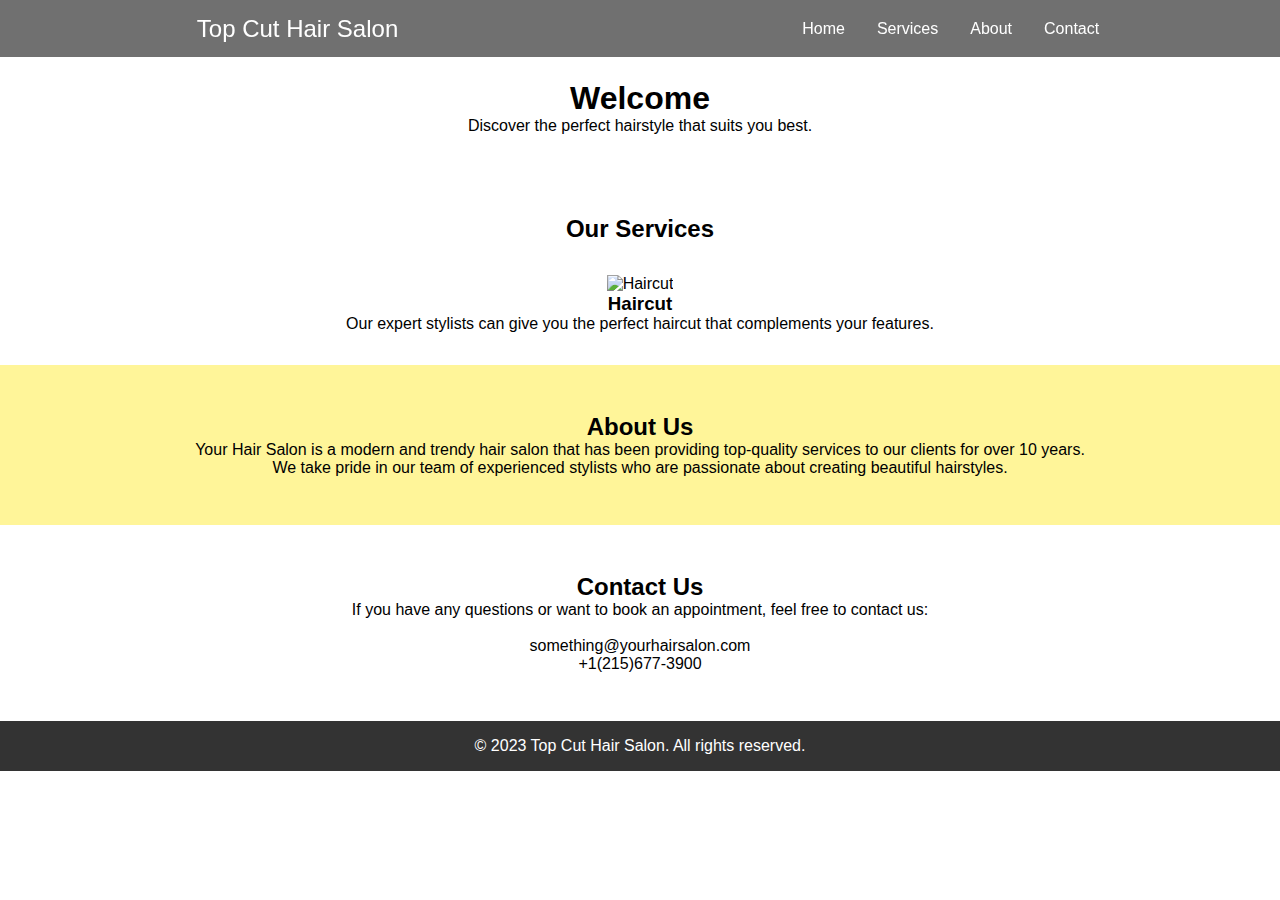
==== index.html @ 8dda2396 "nav menu style update" ====
<!DOCTYPE html>
<html lang="en">
<head>
  <meta charset="UTF-8">
  <meta name="viewport" content="width=device-width, initial-scale=1.0">
  <title>Top Cut Hair Salon</title>
  <link rel="stylesheet" href="style.css">
</head>
<body>
  <header>
    <nav>
      <div class="logo">Top Cut Hair Salon</div>
      <div class="menu-icon" id="menu-icon">
        <div class="bar"></div>
        <div class="bar"></div>
        <div class="bar"></div>
      </div>
      <ul class="nav-links" id="nav-links">
        <li><a href="#home">Home</a></li>
        <li><a href="#services">Services</a></li>
        <li><a href="#about">About</a></li>
        <li><a href="#contact">Contact</a></li>
      </ul>
    </nav>
  </header>

  <section id="home">
    <div class="hero">
      <h1>Welcome</h1>
      <p>Discover the perfect hairstyle that suits you best.</p>
    </div>
  </section>

  <section id="services">
    <h2>Our Services</h2>
    <div class="service">
      <img src="haircut.jpg" alt="Haircut">
      <h3>Haircut</h3>
      <p>Our expert stylists can give you the perfect haircut that complements your features.</p>
    </div>
    <!-- Additional service sections can be added here -->
  </section>

  <section id="about">
    <h2>About Us</h2>
    <p>Your Hair Salon is a modern and trendy hair salon that has been providing top-quality services to our clients for over 10 years.</p>
    <p>We take pride in our team of experienced stylists who are passionate about creating beautiful hairstyles.</p>
  </section>

  <section id="contact">
    <h2>Contact Us</h2>
    <p>If you have any questions or want to book an appointment, feel free to contact us:</p>
    <ul>
      <br>
      <li>something@yourhairsalon.com</li>
      <li>+1(215)677-3900</li>
    </ul>
  </section>

  <footer>
    <p>&copy; 2023 Top Cut Hair Salon. All rights reserved.</p>
  </footer>
  <script src="src/nav-links.js"></script>
</body>
</html>
---- style.css ----
/* Reset some default styles */
body, h1, h2, h3, p, ul, li {
    margin: 0;
    padding: 0;
    list-style: none;
    font-family: Arial, sans-serif;
}

/* Header styles */
header {
    position: fixed;
    top: 0;
    left: 0;
    width: 100%;
    height: 25px;
    background-color: rgba(51, 51, 51, 0.7); /* Semi-transparent dark background */
    backdrop-filter: blur(5px); /* Add blur effect (may not be supported in all browsers) */
    -webkit-backdrop-filter: blur(5px); /* Safari support */
    color: #fff;
    padding: 1rem;
    z-index: 999; /* Ensure the header stays on top of other elements */
}

.logo {
  font-size: 1.5rem;
  position: absolute;
  left: 15%;
  padding-top: 25px;
}

/* Menu icon styles */
.menu-icon {
  display: none;
  cursor: pointer;
}

.bar {
  width: 25px;
  height: 3px;
  background-color: #fff;
  margin: 5px 0;
}

/* Navigation links styles */

nav {
  display: flex;
  justify-content: space-between;
  align-items: center;
}

.nav-links {
  display: flex;
  align-items: center;
  position: absolute;
  right: 15%;
  padding-top: 25px;
}

.nav-links li {
  margin-left: 1rem;
  display: inline-block;
  margin-left: 1rem;
  margin-right: 1rem;
}

.nav-links a {
  text-decoration: none;
  color: #fff;
}

/* Media query for smaller screens */
@media (max-width: 768px) {
  .nav-links {
    display: none;
    flex-direction: column;
    position: fixed;
    top: 57.3px; /* Adjust as needed to avoid overlapping the header */
    left: auto; /* Reset the right property to default */
    right: 5%; /* Move the menu to the left by 5% */
    background-color: rgba(51, 51, 51, 0.7);
    backdrop-filter: blur(5px); /* NOT WORKING ///////////////////////////////////////////////////////////////////*/
    -webkit-backdrop-filter: blur(5px); /* NOT WORKING ///////////////////////////////////////////////////////////////////*/
    width: 25%;
    max-width: 300px;
    z-index: 998; /* Ensure the menu stays above the rest of the content */
    font-size: 0.85rem;
    box-shadow: -2px 0 4px rgba(0, 0, 0, 0.2); /* Optional: Add a shadow to the menu */
  }

  .nav-links li {
    padding: 10%;
  }

  .nav-links.active {
    display: flex;
  }

  .menu-icon {
    display: block;
    position: absolute; /* Adjust the position for the icon */
    top: 15px;
    right: 15.25%; /* Move the icon to the left by 5% */
  }
}

/* Hero section styles */
.hero {
  text-align: center;
  padding: 5rem 0;
}

/* Services section styles */
#services {
  text-align: center;
}

.service {
  text-align: center;
  padding: 2rem;
}

.service img {
  max-width: 100%;
}

/* About section styles */
#about {
  background-color: #fff599;
  padding: 3rem 0;
  text-align: center;
}

/* Contact section styles */
#contact {
  text-align: center;
  padding: 3rem 0;
}

/* Footer styles */
footer {
  text-align: center;
  background-color: #333;
  color: #fff;
  padding: 1rem;
}
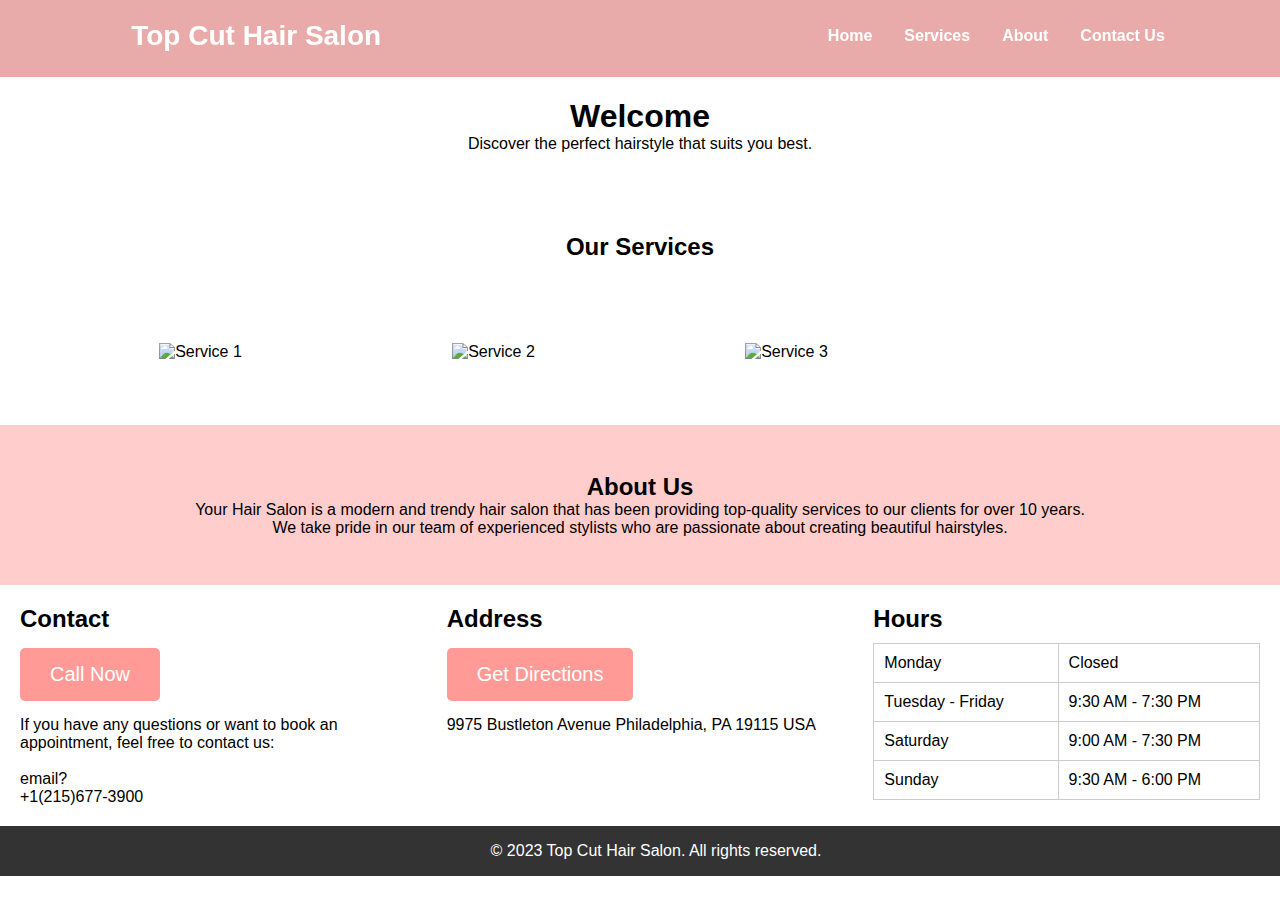
==== commit 94c4949a: "popup gallery update" ====
--- a/index.html
+++ b/index.html
@@ -9,23 +9,24 @@
 <body>
   <header>
     <nav>
-      <div class="logo">Top Cut Hair Salon</div>
+      <div class="logo"><b>Top Cut Hair Salon</b></div>
       <div class="menu-icon" id="menu-icon">
         <div class="bar"></div>
         <div class="bar"></div>
         <div class="bar"></div>
       </div>
       <ul class="nav-links" id="nav-links">
-        <li><a href="#home">Home</a></li>
-        <li><a href="#services">Services</a></li>
-        <li><a href="#about">About</a></li>
-        <li><a href="#contact">Contact</a></li>
+        <li><a href="#home"><b>Home</b></a></li>
+        <li><a href="#services"><b>Services</b></a></li>
+        <li><a href="#about"><b>About</b></a></li>
+        <li><a href="#contact"><b>Contact Us</b></a></li>
       </ul>
     </nav>
   </header>
 
   <section id="home">
     <div class="hero">
+      <br>
       <h1>Welcome</h1>
       <p>Discover the perfect hairstyle that suits you best.</p>
     </div>
@@ -33,13 +34,42 @@
 
   <section id="services">
     <h2>Our Services</h2>
-    <div class="service">
-      <img src="haircut.jpg" alt="Haircut">
-      <h3>Haircut</h3>
-      <p>Our expert stylists can give you the perfect haircut that complements your features.</p>
+    <br>
+
+    <div class="image-grid">
+      <div class="grid-item">
+        <img src="./src/images/test1.jpg" alt="Service 1">
+        <div class="description-cover" onclick="openPopup('./src/images/test1.jpg', 'Service 1 Description')"></div>
+        <div class="description">
+          <p>Description</p>
+        </div>
+      </div>
+      <div class="grid-item">
+        <img src="./src/images/test2.jpg" alt="Service 2">
+        <div class="description-cover" onclick="openPopup('./src/images/test2.jpg', 'Service 2 Description')"></div>
+        <div class="description">
+          <p>Description</p>
+        </div>
+      </div>
+      <div class="grid-item">
+        <img src="./src/images/test1.jpg" alt="Service 3">
+        <div class="description-cover" onclick="openPopup('./src/images/test1.jpg', 'Service 3 Description')"></div>
+        <div class="description">
+          <p>Description</p>
+        </div>
+      </div>
     </div>
-    <!-- Additional service sections can be added here -->
   </section>
+  <!-- Popup Container -->
+  <div class="popup" id="popup">
+    <div class="popup-content">
+      <span class="close" onclick="closePopup()">&times;</span>
+      <div class="popup-info">
+        <img src="" alt="" id="popup-image">
+        <div id="popup-description"></div>
+      </div>
+    </div>
+  </div>
 
   <section id="about">
     <h2>About Us</h2>
@@ -48,18 +78,52 @@
   </section>
 
   <section id="contact">
-    <h2>Contact Us</h2>
-    <p>If you have any questions or want to book an appointment, feel free to contact us:</p>
-    <ul>
-      <br>
-      <li>something@yourhairsalon.com</li>
-      <li>+1(215)677-3900</li>
-    </ul>
+    <div class="contact-info">
+      <h2>Contact</h2>
+      <a href="tel:+1234567890" class="call-button">Call Now</a>
+      <p>If you have any questions or want to book an appointment, feel free to contact us:</p>
+      <ul>
+        <br>
+        <li>email?</li>
+        <li>+1(215)677-3900</li>
+      </ul>
+    </div>
+    <div class="address-info">
+      <h2>Address</h2>
+      <a href="https://www.google.com/maps/dir//Top+Cut+Hair+Salon/data=!4m8!4m7!1m0!1m5!1m1!1s0x89c6b307effb8265:0x3c22484e348ed8c9!2m2!1d-75.0287367!2d40.1013327" class="directions-button" target="_blank">Get Directions</a>
+      <p>9975 Bustleton Avenue
+        Philadelphia, PA 19115
+        USA
+      </p>
+    </div>
+    <div class="hours-info">
+      <h2>Hours</h2>
+      <table class="business-hours">
+        <tr>
+          <td>Monday</td>
+          <td>Closed</td>
+        </tr>
+        <tr>
+          <td>Tuesday - Friday</td>
+          <td>9:30 AM - 7:30 PM</td>
+        </tr>
+        <tr>
+          <td>Saturday</td>
+          <td>9:00 AM - 7:30 PM</td>
+        </tr>
+        <tr>
+          <td>Sunday</td>
+          <td>9:30 AM - 6:00 PM</td>
+        </tr>
+      </table>
+    </div>
+    
   </section>
 
   <footer>
     <p>&copy; 2023 Top Cut Hair Salon. All rights reserved.</p>
   </footer>
-  <script src="src/nav-links.js"></script>
+  <script src="./src/nav-links.js"></script>
+  <script src="./src/gallery-popup.js"></script>
 </body>
 </html>
--- a/style.css
+++ b/style.css
@@ -12,8 +12,8 @@
     top: 0;
     left: 0;
     width: 100%;
-    height: 25px;
-    background-color: rgba(51, 51, 51, 0.7); /* Semi-transparent dark background */
+    height: 5%;
+    background-color: rgba(223, 135, 132, 0.7); /* Semi-transparent dark background */
     backdrop-filter: blur(5px); /* Add blur effect (may not be supported in all browsers) */
     -webkit-backdrop-filter: blur(5px); /* Safari support */
     color: #fff;
@@ -22,16 +22,17 @@
 }
 
 .logo {
-  font-size: 1.5rem;
-  position: absolute;
-  left: 15%;
-  padding-top: 25px;
+  font-size: 1.75rem;
+  position: absolute;
+  left: 10%;
+  padding-top: 40px;
 }
 
 /* Menu icon styles */
 .menu-icon {
   display: none;
   cursor: pointer;
+  padding-top: 5px;
 }
 
 .bar {
@@ -53,8 +54,9 @@
   display: flex;
   align-items: center;
   position: absolute;
-  right: 15%;
-  padding-top: 25px;
+  font-size: 1.00rem;
+  right: 10%;
+  padding-top: 40px;
 }
 
 .nav-links li {
@@ -75,25 +77,39 @@
     display: none;
     flex-direction: column;
     position: fixed;
-    top: 57.3px; /* Adjust as needed to avoid overlapping the header */
+    top: 100%; /* Adjust as needed to avoid overlapping the header */
     left: auto; /* Reset the right property to default */
-    right: 5%; /* Move the menu to the left by 5% */
-    background-color: rgba(51, 51, 51, 0.7);
+    background-color: rgba(255, 179, 177, 1);
     backdrop-filter: blur(5px); /* NOT WORKING ///////////////////////////////////////////////////////////////////*/
     -webkit-backdrop-filter: blur(5px); /* NOT WORKING ///////////////////////////////////////////////////////////////////*/
-    width: 25%;
+    width: 35%;
     max-width: 300px;
     z-index: 998; /* Ensure the menu stays above the rest of the content */
     font-size: 0.85rem;
     box-shadow: -2px 0 4px rgba(0, 0, 0, 0.2); /* Optional: Add a shadow to the menu */
+    right: -100%; /* Move the links off the screen */
+    bottom: 0;
+    height: 100vh; /* Full viewport height */
   }
 
   .nav-links li {
-    padding: 10%;
+    margin: 1rem 0;
+    font-size: 1rem;
+    text-align: center;
+  }
+
+  /* Center the links vertically */
+  .nav-links ul {
+    display: flex;
+    flex-direction: column;
+    justify-content: center;
+    align-items: center;
+    height: 100%;
   }
 
   .nav-links.active {
     display: flex;
+    right: 0; /* Slide in from the right */
   }
 
   .menu-icon {
@@ -101,6 +117,7 @@
     position: absolute; /* Adjust the position for the icon */
     top: 15px;
     right: 15.25%; /* Move the icon to the left by 5% */
+    z-index: 999; /* Ensure the menu stays above the rest of the content */
   }
 }
 
@@ -121,20 +138,192 @@
 }
 
 .service img {
+  max-width: 500px;
+}
+
+/* Image Grid styles */
+.image-grid {
+  display: grid;
+  grid-template-columns: repeat(auto-fill, minmax(250px, 1fr)); /* Responsive grid layout */
+  gap: 20px; /* Adjust the gap as needed */
+  margin: 5%;
+}
+
+.grid-item {
+  text-align: center;
+  position: relative; /* Required for absolute positioning of description */
+}
+
+.grid-item img {
   max-width: 100%;
+  height: auto;
+}
+
+/* Description styles */
+.grid-item .description {
+  display: none; /* Initially hidden */
+  position: absolute;
+  color: #fff;
+  padding: 20px;
+  text-align: center;
+  top: 40%;
+  left: 0;
+  right: 0;
+}
+.grid-item .description-cover {
+  display: none; /* Initially hidden */
+  top: 0;
+  left: 0;
+  right: 0;
+  bottom: 0;
+  background-color: rgba(0, 0, 0, 0.5); /* Background color for description */
+  backdrop-filter: blur(5px); 
+  position: absolute;
+}
+
+/* Hover effect - show description on hover */
+.grid-item:hover .description {
+  display: block;
+}
+.grid-item:hover .description-cover{
+  display: block;
+}
+
+/* Popup styles */
+.popup {
+  display: none; /* Initially hidden */
+  position: fixed;
+  top: 0;
+  left: 0;
+  right: 0;
+  bottom: 0;
+  background-color: rgba(0, 0, 0, 0.7);
+  z-index: 1;
+  overflow: auto;
+  text-align: center;
+}
+
+.popup-content {
+  top: 20%;
+  background-color: #fff;
+  max-width: 80%;
+  margin: auto;
+  padding: 20px;
+  position: relative;
+}
+
+.popup-info {
+  display: flex;
+  align-items: center; /* Vertically center align the content */
+}
+
+.popup-content img{
+  max-height: 80vh; /* Set a maximum height for the image */
+  max-width: 80%; /* Set a maximum width for the image */
+  margin-right: 20px; /* Add some spacing between image and description */
+}
+
+.popup-description {
+  flex-grow: 1; /* Expand to fill available space */
+}
+
+.close {
+  position: absolute;
+  top: 10px;
+  right: 10px;
+  color: #000;
+  font-size: 30px;
+  cursor: pointer;
 }
 
 /* About section styles */
 #about {
-  background-color: #fff599;
+  background-color: #FFCDCB;
   padding: 3rem 0;
   text-align: center;
 }
 
 /* Contact section styles */
 #contact {
-  text-align: center;
-  padding: 3rem 0;
+  display: flex;
+  justify-content: space-between;
+}
+
+.contact-info,
+.address-info,
+.hours-info {
+  flex: 1;
+  padding: 20px;
+}
+
+/* Media query for smaller screens */
+@media (max-width: 768px) {
+  #contact {
+    flex-direction: column; /* Stack sections top-down */
+    align-items: center; /* Center align sections horizontally */
+  }
+
+  .contact-info,
+  .address-info,
+  .hours-info {
+    width: 100%; /* Full width for each section */
+    text-align: center; /* Center-align the content */
+  }
+}
+
+/* Call button styles */
+.call-button {
+  display: inline-block;
+  padding: 15px 30px; /* Increase padding for a larger button */
+  font-size: 20px; /* Increase font size for a larger button */
+  background-color: #FF9A97; /* Customize the button color */
+  color: #fff;
+  text-decoration: none;
+  border-radius: 5px;
+  margin-top: 15px;
+  margin-bottom: 15px;
+  transition: background-color 0.3s;
+}
+
+.call-button:hover {
+  background-color: #804D4C; /* Change color on hover */
+}
+
+/* Directions button styles */
+.directions-button {
+  display: inline-block;
+  padding: 15px 30px; /* Increase padding for a larger button */
+  font-size: 20px; /* Increase font size for a larger button */
+  background-color: #FF9A97; /* Customize the button color */
+  color: #fff;
+  text-decoration: none;
+  border-radius: 5px;
+  margin-top: 15px;
+  margin-bottom: 15px;
+  transition: background-color 0.3s;
+}
+
+.directions-button:hover {
+  background-color: #804D4C; /* Change color on hover */
+}
+
+/* Business hours table styles */
+.business-hours {
+  width: 100%;
+  border-collapse: collapse;
+  margin-top: 10px;
+}
+
+.business-hours th,
+.business-hours td {
+  padding: 10px;
+  border: 1px solid #ccc;
+  text-align: left;
+}
+
+.business-hours th {
+  background-color: #f9f9f9;
+  font-weight: bold;
 }
 
 /* Footer styles */
@@ -143,4 +332,8 @@
   background-color: #333;
   color: #fff;
   padding: 1rem;
-}
+  position:relative;
+  bottom: 0;
+  width: 100%; /* Make the footer span the entire width */
+  z-index: 999; /* Ensure the footer stays on top of other elements */
+}
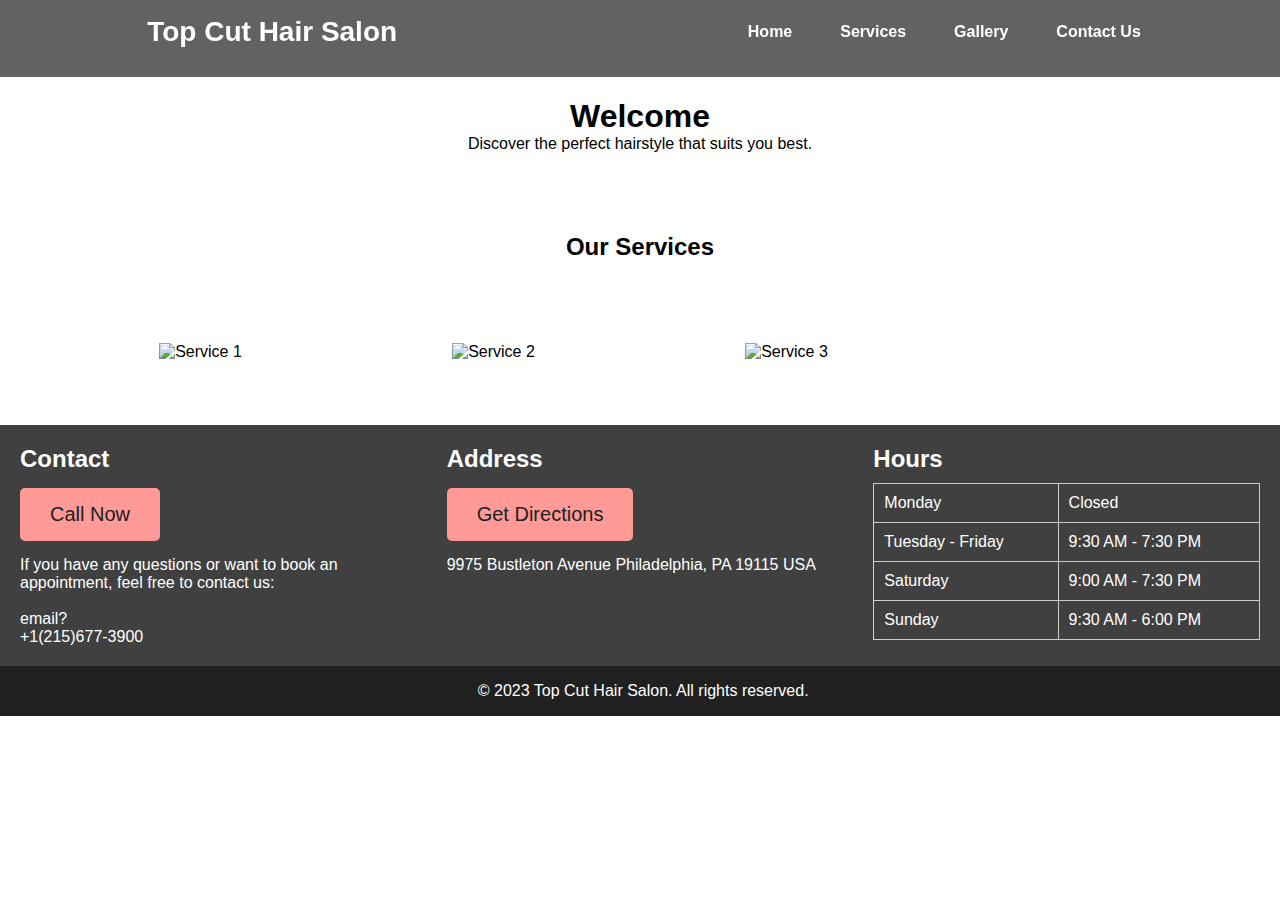
==== commit a279bfcb: "header bar update, pop up background blur added" ====
--- a/index.html
+++ b/index.html
@@ -18,7 +18,7 @@
       <ul class="nav-links" id="nav-links">
         <li><a href="#home"><b>Home</b></a></li>
         <li><a href="#services"><b>Services</b></a></li>
-        <li><a href="#about"><b>About</b></a></li>
+        <li><a href="#gallery"><b>Gallery</b></a></li>
         <li><a href="#contact"><b>Contact Us</b></a></li>
       </ul>
     </nav>
@@ -39,24 +39,27 @@
     <div class="image-grid">
       <div class="grid-item">
         <img src="./src/images/test1.jpg" alt="Service 1">
-        <div class="description-cover" onclick="openPopup('./src/images/test1.jpg', 'Service 1 Description')"></div>
+        <div class="description-cover"></div>
         <div class="description">
           <p>Description</p>
         </div>
+        <div class="description-clickable" onclick="openPopup('./src/images/test1.jpg', 'Service 1 Description')"></div>
       </div>
       <div class="grid-item">
         <img src="./src/images/test2.jpg" alt="Service 2">
-        <div class="description-cover" onclick="openPopup('./src/images/test2.jpg', 'Service 2 Description')"></div>
+        <div class="description-cover"></div>
         <div class="description">
           <p>Description</p>
         </div>
+        <div class="description-clickable" onclick="openPopup('./src/images/test2.jpg', 'Service 2 Description')"></div>
       </div>
       <div class="grid-item">
         <img src="./src/images/test1.jpg" alt="Service 3">
-        <div class="description-cover" onclick="openPopup('./src/images/test1.jpg', 'Service 3 Description')"></div>
+        <div class="description-cover"></div>
         <div class="description">
           <p>Description</p>
         </div>
+        <div class="description-clickable" onclick="openPopup('./src/images/test1.jpg', 'Service 3 Description')"></div>
       </div>
     </div>
   </section>
@@ -70,12 +73,6 @@
       </div>
     </div>
   </div>
-
-  <section id="about">
-    <h2>About Us</h2>
-    <p>Your Hair Salon is a modern and trendy hair salon that has been providing top-quality services to our clients for over 10 years.</p>
-    <p>We take pride in our team of experienced stylists who are passionate about creating beautiful hairstyles.</p>
-  </section>
 
   <section id="contact">
     <div class="contact-info">
--- a/style.css
+++ b/style.css
@@ -13,7 +13,7 @@
     left: 0;
     width: 100%;
     height: 5%;
-    background-color: rgba(223, 135, 132, 0.7); /* Semi-transparent dark background */
+    background-color: rgba(32, 32, 32, 0.7); /* Semi-transparent dark background */
     backdrop-filter: blur(5px); /* Add blur effect (may not be supported in all browsers) */
     -webkit-backdrop-filter: blur(5px); /* Safari support */
     color: #fff;
@@ -25,15 +25,18 @@
   font-size: 1.75rem;
   position: absolute;
   left: 10%;
-  padding-top: 40px;
+  padding: 1rem;
+  height: 1rem;
+  top: 0;
 }
 
 /* Menu icon styles */
 .menu-icon {
   display: none;
   cursor: pointer;
-  padding-top: 5px;
-}
+  padding: 0.1rem;
+  height: 1rem;
+  top: 0;}
 
 .bar {
   width: 25px;
@@ -56,7 +59,9 @@
   position: absolute;
   font-size: 1.00rem;
   right: 10%;
-  padding-top: 40px;
+  padding: 1rem;
+  height: 2rem;
+  top: 0;
 }
 
 .nav-links li {
@@ -69,17 +74,26 @@
 .nav-links a {
   text-decoration: none;
   color: #fff;
+  padding: 0.5rem;
+}
+
+.nav-links a:hover {
+  background-color: rgb(32, 32, 32); /* Change color on hover */
+  transition: background-color 0.3s;
+  border-radius: 5px;
+  padding: 0.5rem; /* Increase padding for a larger button */
+
 }
 
 /* Media query for smaller screens */
-@media (max-width: 768px) {
+@media (max-width: 900px) {
   .nav-links {
     display: none;
     flex-direction: column;
     position: fixed;
     top: 100%; /* Adjust as needed to avoid overlapping the header */
     left: auto; /* Reset the right property to default */
-    background-color: rgba(255, 179, 177, 1);
+    background-color: rgba(32, 32, 32, 1);
     backdrop-filter: blur(5px); /* NOT WORKING ///////////////////////////////////////////////////////////////////*/
     -webkit-backdrop-filter: blur(5px); /* NOT WORKING ///////////////////////////////////////////////////////////////////*/
     width: 35%;
@@ -116,7 +130,7 @@
     display: block;
     position: absolute; /* Adjust the position for the icon */
     top: 15px;
-    right: 15.25%; /* Move the icon to the left by 5% */
+    right: 17.5%; /* Move the icon to the left by 5% */
     z-index: 999; /* Ensure the menu stays above the rest of the content */
   }
 }
@@ -161,7 +175,7 @@
 
 /* Description styles */
 .grid-item .description {
-  display: none; /* Initially hidden */
+  display: block;
   position: absolute;
   color: #fff;
   padding: 20px;
@@ -169,24 +183,38 @@
   top: 40%;
   left: 0;
   right: 0;
+  opacity: 0;
 }
 .grid-item .description-cover {
-  display: none; /* Initially hidden */
+  display: block;
   top: 0;
   left: 0;
   right: 0;
   bottom: 0;
+  opacity: 0;
   background-color: rgba(0, 0, 0, 0.5); /* Background color for description */
   backdrop-filter: blur(5px); 
   position: absolute;
 }
+.grid-item .description-clickable {
+  display: block;
+  top: 0;
+  left: 0;
+  right: 0;
+  bottom: 0;
+  opacity: 0;
+  position: absolute;
+  cursor: pointer;
+}
 
 /* Hover effect - show description on hover */
-.grid-item:hover .description {
-  display: block;
+.grid-item:hover .description{
+  opacity: 1;
+  transition: opacity 0.3s ease-in-out; /* Smooth opacity transition */
 }
 .grid-item:hover .description-cover{
-  display: block;
+  opacity: 1;
+  transition: opacity 0.3s ease-in-out; /* Smooth opacity transition */
 }
 
 /* Popup styles */
@@ -198,7 +226,8 @@
   right: 0;
   bottom: 0;
   background-color: rgba(0, 0, 0, 0.7);
-  z-index: 1;
+  backdrop-filter: blur(5px);
+  z-index: 1000;
   overflow: auto;
   text-align: center;
 }
@@ -236,17 +265,12 @@
   cursor: pointer;
 }
 
-/* About section styles */
-#about {
-  background-color: #FFCDCB;
-  padding: 3rem 0;
-  text-align: center;
-}
-
 /* Contact section styles */
 #contact {
   display: flex;
   justify-content: space-between;
+  background-color: rgb(64, 64, 64);
+  color: white;
 }
 
 .contact-info,
@@ -277,7 +301,7 @@
   padding: 15px 30px; /* Increase padding for a larger button */
   font-size: 20px; /* Increase font size for a larger button */
   background-color: #FF9A97; /* Customize the button color */
-  color: #fff;
+  color: rgb(32, 32, 32);
   text-decoration: none;
   border-radius: 5px;
   margin-top: 15px;
@@ -295,7 +319,7 @@
   padding: 15px 30px; /* Increase padding for a larger button */
   font-size: 20px; /* Increase font size for a larger button */
   background-color: #FF9A97; /* Customize the button color */
-  color: #fff;
+  color: rgb(32, 32, 32);
   text-decoration: none;
   border-radius: 5px;
   margin-top: 15px;
@@ -329,11 +353,11 @@
 /* Footer styles */
 footer {
   text-align: center;
-  background-color: #333;
+  background-color: rgb(32, 32, 32);
   color: #fff;
   padding: 1rem;
   position:relative;
   bottom: 0;
-  width: 100%; /* Make the footer span the entire width */
+  width: 98%; /* Make the footer span the entire width */
   z-index: 999; /* Ensure the footer stays on top of other elements */
 }
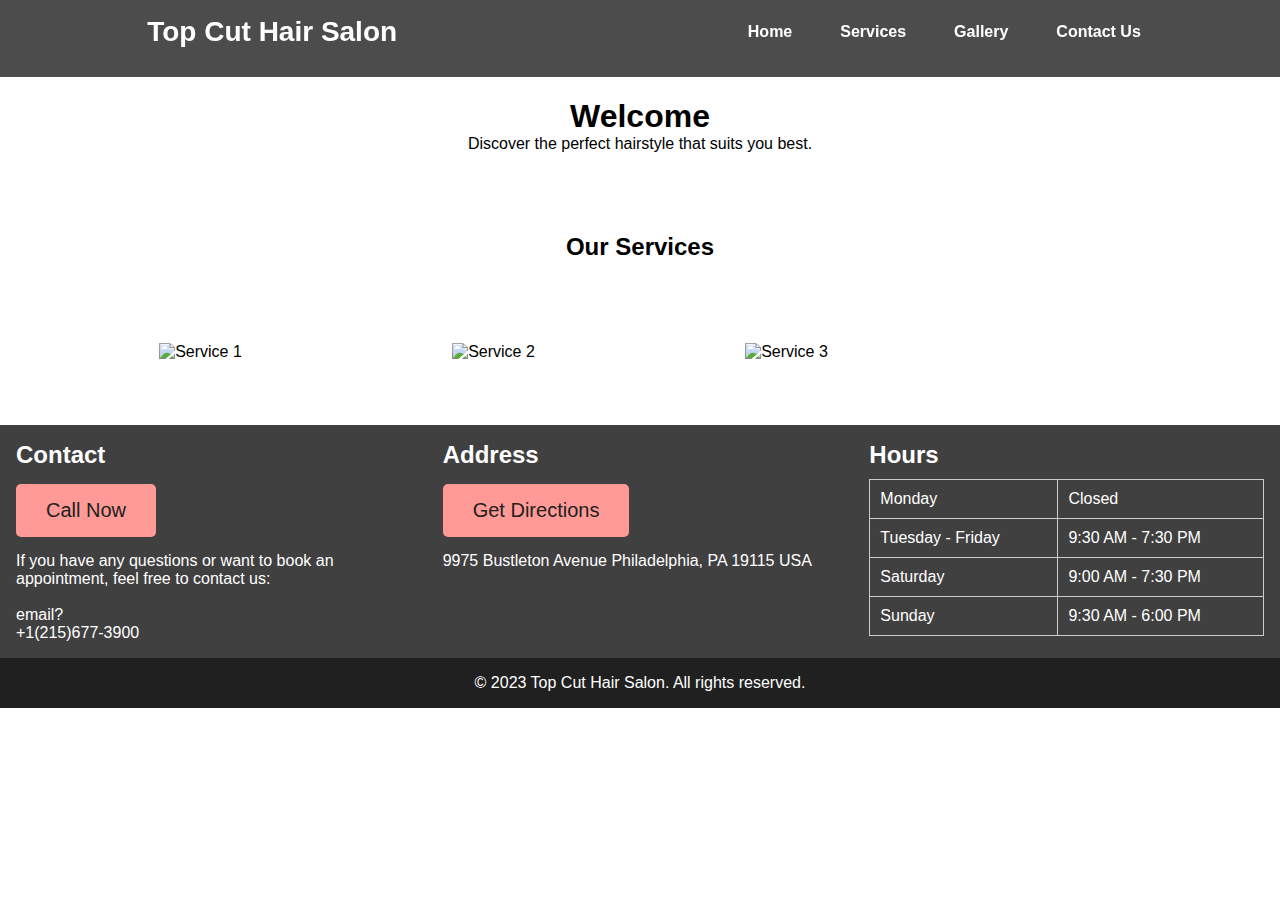
==== commit 3da10d34: "mobile nav-links.js test" ====
--- a/index.html
+++ b/index.html
@@ -120,7 +120,14 @@
   <footer>
     <p>&copy; 2023 Top Cut Hair Salon. All rights reserved.</p>
   </footer>
-  <script src="./src/nav-links.js"></script>
+  <script>
+    const menuIcon = document.getElementById("menu-icon");
+    const navLinks = document.getElementById("nav-links");
+
+    menuIcon.addEventListener("click", () => {
+      navLinks.classList.toggle("active");
+    });
+  </script>
   <script src="./src/gallery-popup.js"></script>
 </body>
 </html>
--- a/style.css
+++ b/style.css
@@ -13,7 +13,7 @@
     left: 0;
     width: 100%;
     height: 5%;
-    background-color: rgba(32, 32, 32, 0.7); /* Semi-transparent dark background */
+    background-color: rgba(0, 0, 0, 0.7); /* Semi-transparent dark background */
     backdrop-filter: blur(5px); /* Add blur effect (may not be supported in all browsers) */
     -webkit-backdrop-filter: blur(5px); /* Safari support */
     color: #fff;
@@ -194,6 +194,7 @@
   opacity: 0;
   background-color: rgba(0, 0, 0, 0.5); /* Background color for description */
   backdrop-filter: blur(5px); 
+  -webkit-backdrop-filter: blur(5px); /* Safari support */
   position: absolute;
 }
 .grid-item .description-clickable {
@@ -227,6 +228,7 @@
   bottom: 0;
   background-color: rgba(0, 0, 0, 0.7);
   backdrop-filter: blur(5px);
+  -webkit-backdrop-filter: blur(5px); /* Safari support */
   z-index: 1000;
   overflow: auto;
   text-align: center;
@@ -277,7 +279,7 @@
 .address-info,
 .hours-info {
   flex: 1;
-  padding: 20px;
+  padding: 1rem;
 }
 
 /* Media query for smaller screens */
@@ -292,6 +294,13 @@
   .hours-info {
     width: 100%; /* Full width for each section */
     text-align: center; /* Center-align the content */
+    padding: 0;
+    padding-top: 1rem;
+    padding-bottom: 1rem;
+  }
+
+  .hours-info{
+    width: 80%; /* Full width for each section */
   }
 }
 
@@ -358,6 +367,12 @@
   padding: 1rem;
   position:relative;
   bottom: 0;
-  width: 98%; /* Make the footer span the entire width */
+   /* Make the footer span the entire width */
   z-index: 999; /* Ensure the footer stays on top of other elements */
 }
+
+/* debug outline
+*{
+  outline: 1px solid red;
+ }
+ */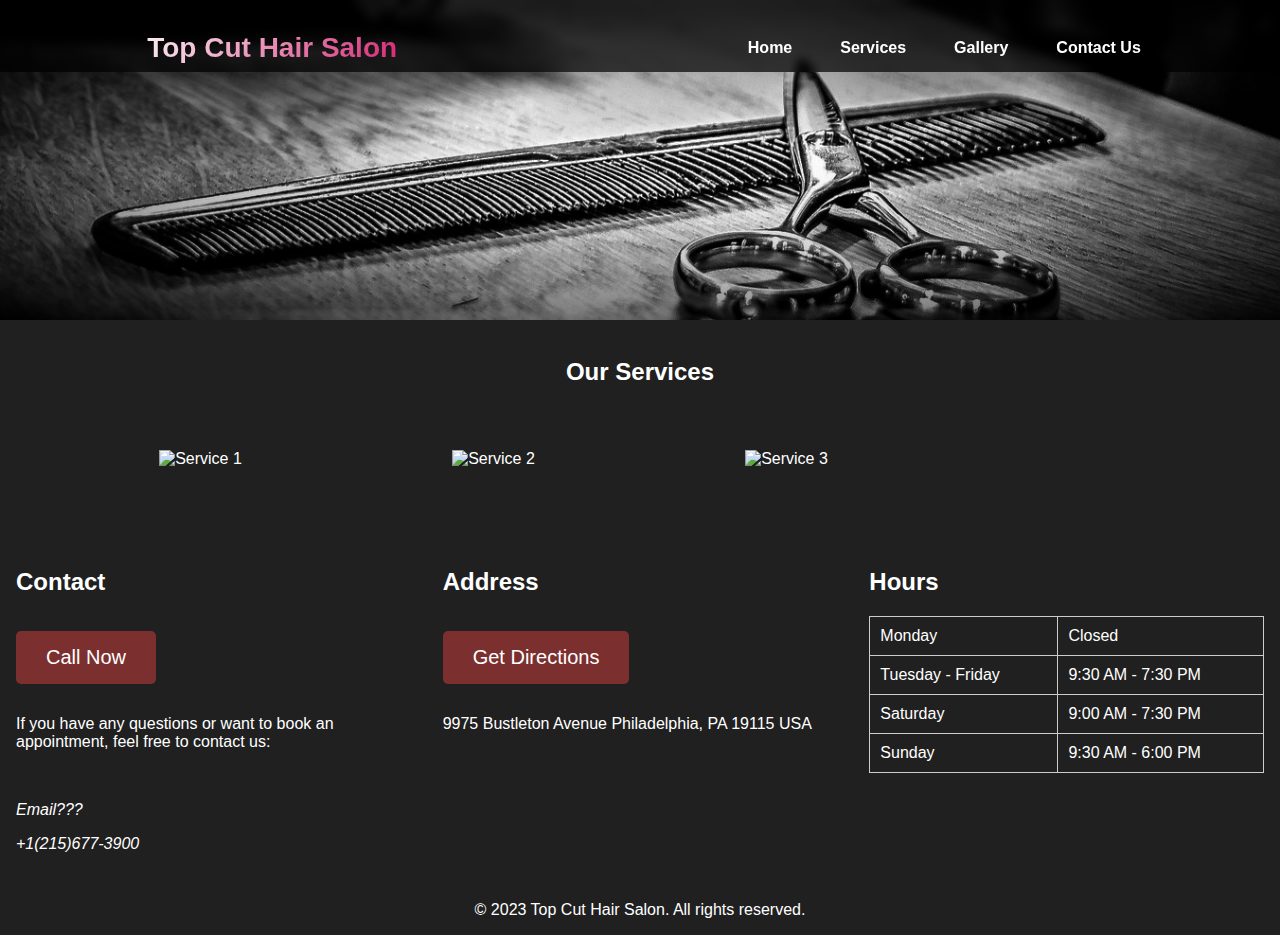
==== commit 11f23796: "nav-links menu update, theme update, moved folders" ====
--- a/index.html
+++ b/index.html
@@ -4,7 +4,7 @@
   <meta charset="UTF-8">
   <meta name="viewport" content="width=device-width, initial-scale=1.0">
   <title>Top Cut Hair Salon</title>
-  <link rel="stylesheet" href="style.css">
+  <link rel="stylesheet" href="./style.css">
 </head>
 <body>
   <header>
@@ -15,33 +15,30 @@
         <div class="bar"></div>
         <div class="bar"></div>
       </div>
+      <div class="menu-overlay" id="menu-overlay"></div>
+
       <ul class="nav-links" id="nav-links">
         <li><a href="#home"><b>Home</b></a></li>
         <li><a href="#services"><b>Services</b></a></li>
-        <li><a href="#gallery"><b>Gallery</b></a></li>
+        <li><a href="gallery.html"><b>Gallery</b></a></li>
         <li><a href="#contact"><b>Contact Us</b></a></li>
       </ul>
     </nav>
   </header>
 
   <section id="home">
-    <div class="hero">
-      <br>
-      <h1>Welcome</h1>
-      <p>Discover the perfect hairstyle that suits you best.</p>
-    </div>
+    <div class="hero"></div>
   </section>
+  <br>
 
   <section id="services">
     <h2>Our Services</h2>
-    <br>
-
     <div class="image-grid">
       <div class="grid-item">
         <img src="./src/images/test1.jpg" alt="Service 1">
         <div class="description-cover"></div>
         <div class="description">
-          <p>Description</p>
+          <p>Perm</p>
         </div>
         <div class="description-clickable" onclick="openPopup('./src/images/test1.jpg', 'Service 1 Description')"></div>
       </div>
@@ -49,7 +46,7 @@
         <img src="./src/images/test2.jpg" alt="Service 2">
         <div class="description-cover"></div>
         <div class="description">
-          <p>Description</p>
+          <p>Coloring</p>
         </div>
         <div class="description-clickable" onclick="openPopup('./src/images/test2.jpg', 'Service 2 Description')"></div>
       </div>
@@ -57,7 +54,7 @@
         <img src="./src/images/test1.jpg" alt="Service 3">
         <div class="description-cover"></div>
         <div class="description">
-          <p>Description</p>
+          <p>Service</p>
         </div>
         <div class="description-clickable" onclick="openPopup('./src/images/test1.jpg', 'Service 3 Description')"></div>
       </div>
@@ -79,11 +76,9 @@
       <h2>Contact</h2>
       <a href="tel:+1234567890" class="call-button">Call Now</a>
       <p>If you have any questions or want to book an appointment, feel free to contact us:</p>
-      <ul>
-        <br>
-        <li>email?</li>
-        <li>+1(215)677-3900</li>
-      </ul>
+      <br>  
+      <p><i>Email???</i></p>
+      <p><i>+1(215)677-3900</i></p>
     </div>
     <div class="address-info">
       <h2>Address</h2>
@@ -120,14 +115,8 @@
   <footer>
     <p>&copy; 2023 Top Cut Hair Salon. All rights reserved.</p>
   </footer>
-  <script>
-    const menuIcon = document.getElementById("menu-icon");
-    const navLinks = document.getElementById("nav-links");
 
-    menuIcon.addEventListener("click", () => {
-      navLinks.classList.toggle("active");
-    });
-  </script>
-  <script src="./src/gallery-popup.js"></script>
+  <script src="./src/scripts/nav-links.js"></script>
+  <script src="./src/scripts/gallery-popup.js"></script>
 </body>
 </html>
--- a/style.css
+++ b/style.css
@@ -1,9 +1,16 @@
 /* Reset some default styles */
-body, h1, h2, h3, p, ul, li {
+body {
     margin: 0;
     padding: 0;
     list-style: none;
     font-family: Arial, sans-serif;
+    --text: rgb(255, 255, 255);
+    --background: rgb(32, 32, 32);
+    --primary: rgb(100, 100, 100);
+    --secondary: rgb(124, 47, 47);
+    --accent: rgb(212, 30, 109);
+    background-color: var(--background);
+    color: var(--text);
 }
 
 /* Header styles */
@@ -12,11 +19,10 @@
     top: 0;
     left: 0;
     width: 100%;
-    height: 5%;
+    height: 2.5rem;
     background-color: rgba(0, 0, 0, 0.7); /* Semi-transparent dark background */
     backdrop-filter: blur(5px); /* Add blur effect (may not be supported in all browsers) */
     -webkit-backdrop-filter: blur(5px); /* Safari support */
-    color: #fff;
     padding: 1rem;
     z-index: 999; /* Ensure the header stays on top of other elements */
 }
@@ -27,21 +33,24 @@
   left: 10%;
   padding: 1rem;
   height: 1rem;
-  top: 0;
+  top: 1rem;
+  background: linear-gradient(120deg, var(--text), var(--accent));
+  -webkit-background-clip: text;
+  -webkit-text-fill-color: transparent;
 }
 
 /* Menu icon styles */
 .menu-icon {
   display: none;
-  cursor: pointer;
   padding: 0.1rem;
   height: 1rem;
-  top: 0;}
+  top: 0;
+}
 
 .bar {
   width: 25px;
   height: 3px;
-  background-color: #fff;
+  background-color: var(--text);
   margin: 5px 0;
 }
 
@@ -78,11 +87,10 @@
 }
 
 .nav-links a:hover {
-  background-color: rgb(32, 32, 32); /* Change color on hover */
+  background-color: var(--background); /* Change color on hover */
   transition: background-color 0.3s;
   border-radius: 5px;
   padding: 0.5rem; /* Increase padding for a larger button */
-
 }
 
 /* Media query for smaller screens */
@@ -91,16 +99,11 @@
     display: none;
     flex-direction: column;
     position: fixed;
-    top: 100%; /* Adjust as needed to avoid overlapping the header */
+    top: 3.5rem; /* Adjust as needed to avoid overlapping the header */
     left: auto; /* Reset the right property to default */
-    background-color: rgba(32, 32, 32, 1);
-    backdrop-filter: blur(5px); /* NOT WORKING ///////////////////////////////////////////////////////////////////*/
-    -webkit-backdrop-filter: blur(5px); /* NOT WORKING ///////////////////////////////////////////////////////////////////*/
-    width: 35%;
-    max-width: 300px;
+    background-color: var(--primary);
+    width: 25%;
     z-index: 998; /* Ensure the menu stays above the rest of the content */
-    font-size: 0.85rem;
-    box-shadow: -2px 0 4px rgba(0, 0, 0, 0.2); /* Optional: Add a shadow to the menu */
     right: -100%; /* Move the links off the screen */
     bottom: 0;
     height: 100vh; /* Full viewport height */
@@ -110,6 +113,14 @@
     margin: 1rem 0;
     font-size: 1rem;
     text-align: center;
+  }
+  
+  .nav-links a:hover {
+    background-color: var(--background); /* Change color on hover */
+    transition: background-color 0.3s;
+    border-radius: 5px;
+    padding-right: 0.2rem;
+    padding-left: 0.2rem;
   }
 
   /* Center the links vertically */
@@ -129,16 +140,43 @@
   .menu-icon {
     display: block;
     position: absolute; /* Adjust the position for the icon */
-    top: 15px;
-    right: 17.5%; /* Move the icon to the left by 5% */
+    top: 2rem;
+    right: 13%; /* Move the icon to the left by 5% */
     z-index: 999; /* Ensure the menu stays above the rest of the content */
+    padding-bottom: 0.9rem;
+    padding-right: 0.2rem;
+    padding-left: 0.2rem;
+  }
+
+  .menu-overlay {
+    display: block;
+    position: absolute; /* Adjust the position for the icon */
+    top: 2rem;
+    right: 13%; /* Move the icon to the left by 5% */
+    z-index: 1000; /* Ensure the menu stays above the rest of the content */
+    padding-bottom: 2rem;
+    padding-right: 1rem;
+    padding-left: 1rem;
+    opacity: 1; /* Initially invisible */
+    cursor: pointer;
+  }
+
+  .menu-overlay:hover {
+    background-color: var(--primary); /* Change color on hover */
+    transition: background-color 0.3s;
+    border-radius: 5px;
+    padding-bottom: 2rem;
+    padding-right: 1rem;
+    padding-left: 1rem;
+    opacity: 0.5; /* Initially invisible */
   }
 }
 
 /* Hero section styles */
 .hero {
-  text-align: center;
-  padding: 5rem 0;
+  padding: 10rem;
+  background-size: cover;
+  background-image: url('./src/images/background.jpg');
 }
 
 /* Services section styles */
@@ -271,8 +309,6 @@
 #contact {
   display: flex;
   justify-content: space-between;
-  background-color: rgb(64, 64, 64);
-  color: white;
 }
 
 .contact-info,
@@ -309,8 +345,8 @@
   display: inline-block;
   padding: 15px 30px; /* Increase padding for a larger button */
   font-size: 20px; /* Increase font size for a larger button */
-  background-color: #FF9A97; /* Customize the button color */
-  color: rgb(32, 32, 32);
+  background-color: var(--secondary); /* Customize the button color */
+  color: var(--text);
   text-decoration: none;
   border-radius: 5px;
   margin-top: 15px;
@@ -319,7 +355,7 @@
 }
 
 .call-button:hover {
-  background-color: #804D4C; /* Change color on hover */
+  background-color: var(--accent); /* Change color on hover */
 }
 
 /* Directions button styles */
@@ -327,8 +363,8 @@
   display: inline-block;
   padding: 15px 30px; /* Increase padding for a larger button */
   font-size: 20px; /* Increase font size for a larger button */
-  background-color: #FF9A97; /* Customize the button color */
-  color: rgb(32, 32, 32);
+  background-color: var(--secondary); /* Customize the button color */
+  color: var(--text);
   text-decoration: none;
   border-radius: 5px;
   margin-top: 15px;
@@ -337,7 +373,7 @@
 }
 
 .directions-button:hover {
-  background-color: #804D4C; /* Change color on hover */
+  background-color: var(--accent); /* Change color on hover */
 }
 
 /* Business hours table styles */
@@ -364,15 +400,11 @@
   text-align: center;
   background-color: rgb(32, 32, 32);
   color: #fff;
-  padding: 1rem;
   position:relative;
   bottom: 0;
-   /* Make the footer span the entire width */
-  z-index: 999; /* Ensure the footer stays on top of other elements */
 }
 
 /* debug outline
 *{
   outline: 1px solid red;
- }
- */+} */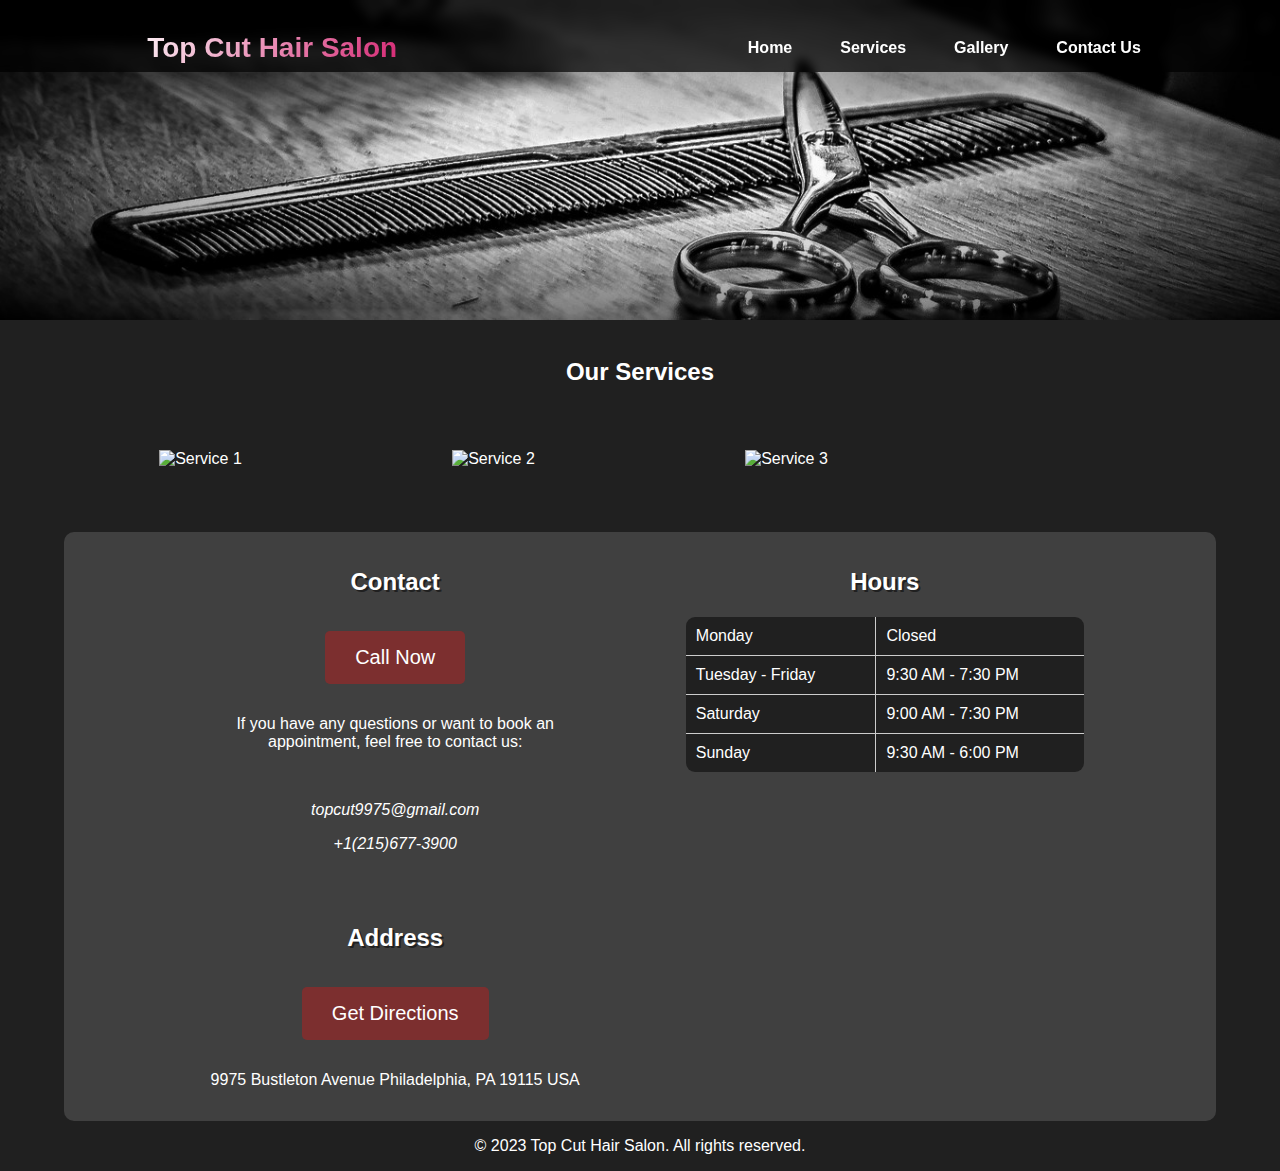
==== commit a3e043ee: "contact box update, gmap embedded" ====
--- a/index.html
+++ b/index.html
@@ -7,6 +7,8 @@
   <link rel="stylesheet" href="./style.css">
 </head>
 <body>
+
+  <!-- Header Bar -->
   <header>
     <nav>
       <div class="logo"><b>Top Cut Hair Salon</b></div>
@@ -21,16 +23,19 @@
         <li><a href="#home"><b>Home</b></a></li>
         <li><a href="#services"><b>Services</b></a></li>
         <li><a href="gallery.html"><b>Gallery</b></a></li>
-        <li><a href="#contact"><b>Contact Us</b></a></li>
+        <li><a href="#info-jump"><b>Contact Us</b></a></li>
       </ul>
     </nav>
   </header>
+
+  <!-- Background Overlay -->
+  <div class="overlay" id="overlay"></div>
 
   <section id="home">
     <div class="hero"></div>
   </section>
   <br>
-
+  
   <section id="services">
     <h2>Our Services</h2>
     <div class="image-grid">
@@ -71,23 +76,18 @@
     </div>
   </div>
 
-  <section id="contact">
+  <!-- Info Section -->
+  <div id="info-jump">
+  <section class="information">
     <div class="contact-info">
       <h2>Contact</h2>
       <a href="tel:+1234567890" class="call-button">Call Now</a>
       <p>If you have any questions or want to book an appointment, feel free to contact us:</p>
       <br>  
-      <p><i>Email???</i></p>
+      <p><i>topcut9975@gmail.com</i></p>
       <p><i>+1(215)677-3900</i></p>
     </div>
-    <div class="address-info">
-      <h2>Address</h2>
-      <a href="https://www.google.com/maps/dir//Top+Cut+Hair+Salon/data=!4m8!4m7!1m0!1m5!1m1!1s0x89c6b307effb8265:0x3c22484e348ed8c9!2m2!1d-75.0287367!2d40.1013327" class="directions-button" target="_blank">Get Directions</a>
-      <p>9975 Bustleton Avenue
-        Philadelphia, PA 19115
-        USA
-      </p>
-    </div>
+
     <div class="hours-info">
       <h2>Hours</h2>
       <table class="business-hours">
@@ -109,8 +109,23 @@
         </tr>
       </table>
     </div>
-    
   </section>
+
+  <section class="information">
+    <div class="address-info">
+      <h2>Address</h2>
+      <a href="https://www.google.com/maps/dir//Top+Cut+Hair+Salon/data=!4m8!4m7!1m0!1m5!1m1!1s0x89c6b307effb8265:0x3c22484e348ed8c9!2m2!1d-75.0287367!2d40.1013327" class="directions-button" target="_blank">Get Directions</a>
+      <p>9975 Bustleton Avenue
+        Philadelphia, PA 19115
+        USA
+      </p>
+    </div>
+
+    <div class="map-info">
+      <iframe src="https://www.google.com/maps/embed?pb=!1m18!1m12!1m3!1d3051.837633764105!2d-75.03130732407996!3d40.10133287149208!2m3!1f0!2f0!3f0!3m2!1i1024!2i768!4f13.1!3m3!1m2!1s0x89c6b307effb8265%3A0x3c22484e348ed8c9!2sTop%20Cut%20Hair%20Salon!5e0!3m2!1sen!2sus!4v1697224691581!5m2!1sen!2sus" width="600" height="450" style="border:0;" allowfullscreen="" loading="lazy" referrerpolicy="no-referrer-when-downgrade"></iframe>
+    </div>
+  </section>
+</div>
 
   <footer>
     <p>&copy; 2023 Top Cut Hair Salon. All rights reserved.</p>
--- a/style.css
+++ b/style.css
@@ -6,7 +6,7 @@
     font-family: Arial, sans-serif;
     --text: rgb(255, 255, 255);
     --background: rgb(32, 32, 32);
-    --primary: rgb(100, 100, 100);
+    --primary: rgb(64, 64, 64);
     --secondary: rgb(124, 47, 47);
     --accent: rgb(212, 30, 109);
     background-color: var(--background);
@@ -101,7 +101,7 @@
     position: fixed;
     top: 3.5rem; /* Adjust as needed to avoid overlapping the header */
     left: auto; /* Reset the right property to default */
-    background-color: var(--primary);
+    background-color: var(--background);
     width: 25%;
     z-index: 998; /* Ensure the menu stays above the rest of the content */
     right: -100%; /* Move the links off the screen */
@@ -172,11 +172,38 @@
   }
 }
 
+/* Background Overlay styles */
+.overlay {
+  display: none; /* Initially hidden */
+  position: fixed;
+  background-color: rgba(0, 0, 0, 0.5); /* Semi-transparent background */
+}
+
+.overlay.active {
+  display: block; /* Show the overlay when active */
+  backdrop-filter: blur(5px); /* Apply a blur effect to the background */
+  -webkit-backdrop-filter: blur(5px); /* Safari support */
+  width: 100%; 
+  height: 100vh;
+  z-index: 2;
+}
+
 /* Hero section styles */
 .hero {
-  padding: 10rem;
+  padding-top: 20rem;
   background-size: cover;
+  background-repeat: no-repeat;
+  background-position-y: 100%;
   background-image: url('./src/images/background.jpg');
+}
+
+@media (max-width: 900px) {
+  .hero {
+    padding-top: 12rem;
+    background-size: cover;
+    background-repeat: no-repeat;
+    background-image: url('./src/images/background.jpg');
+  }
 }
 
 /* Services section styles */
@@ -306,37 +333,79 @@
 }
 
 /* Contact section styles */
-#contact {
+#info-jump {
+ background-color: var(--primary);
+ margin-left: 5%;
+ margin-right: 5%;
+ border-radius: 10px;
+}
+.information {
   display: flex;
   justify-content: space-between;
 }
+.information h2{
+  text-shadow: 2px 2px var(--background);
+}
 
 .contact-info,
-.address-info,
-.hours-info {
+.address-info {
   flex: 1;
   padding: 1rem;
+  margin-left: 10%;
+  margin-right: 2.5%; /* Gap size */
+  text-align: center;
+}
+
+.hours-info,
+.map-info {
+  flex: 1;
+  padding: 1rem;
+  margin-left: 2.5%; /* Gap size */
+  margin-right: 10%;
+  text-align: center;
+}
+
+.hours-info{
+  padding-bottom: 10%;
+}
+.map-info{
+  margin-top: 2%;
+  margin-bottom: 2%;
+  position: relative;
+}
+.map-info iframe {
+  height: 100%;
+  width: 100%;
+  left: 0;
+  top: 0;
+  position: absolute;
+  border-radius: 10px;
 }
 
 /* Media query for smaller screens */
-@media (max-width: 768px) {
-  #contact {
+@media (max-width: 900px) {
+  .information {
     flex-direction: column; /* Stack sections top-down */
     align-items: center; /* Center align sections horizontally */
   }
-
   .contact-info,
+  .hours-info,
   .address-info,
-  .hours-info {
-    width: 100%; /* Full width for each section */
+  .map-info {
+    width: 80%; /* Full width for each section */
     text-align: center; /* Center-align the content */
     padding: 0;
     padding-top: 1rem;
     padding-bottom: 1rem;
-  }
-
-  .hours-info{
-    width: 80%; /* Full width for each section */
+    margin-left: 0;
+    margin-right: 0;
+  }
+  .map-info {
+    position: relative; /* Position property added */
+    padding-bottom: 50%;
+  }
+  .map-info iframe {
+    position: absolute; /* Position property added */
   }
 }
 
@@ -381,18 +450,21 @@
   width: 100%;
   border-collapse: collapse;
   margin-top: 10px;
+  border-collapse: collapse; /* Ensure table borders collapse for rounded corners */
+  border: 1px solid; /* Add a white border around the table */
+  border-radius: 10px; /* Add rounded corners */
+  overflow:hidden
 }
 
 .business-hours th,
 .business-hours td {
   padding: 10px;
-  border: 1px solid #ccc;
   text-align: left;
-}
-
-.business-hours th {
-  background-color: #f9f9f9;
-  font-weight: bold;
+  border: 1px solid #ccc; /* Add a border for each cell */
+}
+
+.business-hours tr{
+  background: var(--background);
 }
 
 /* Footer styles */
@@ -407,4 +479,5 @@
 /* debug outline
 *{
   outline: 1px solid red;
-} */+}
+*/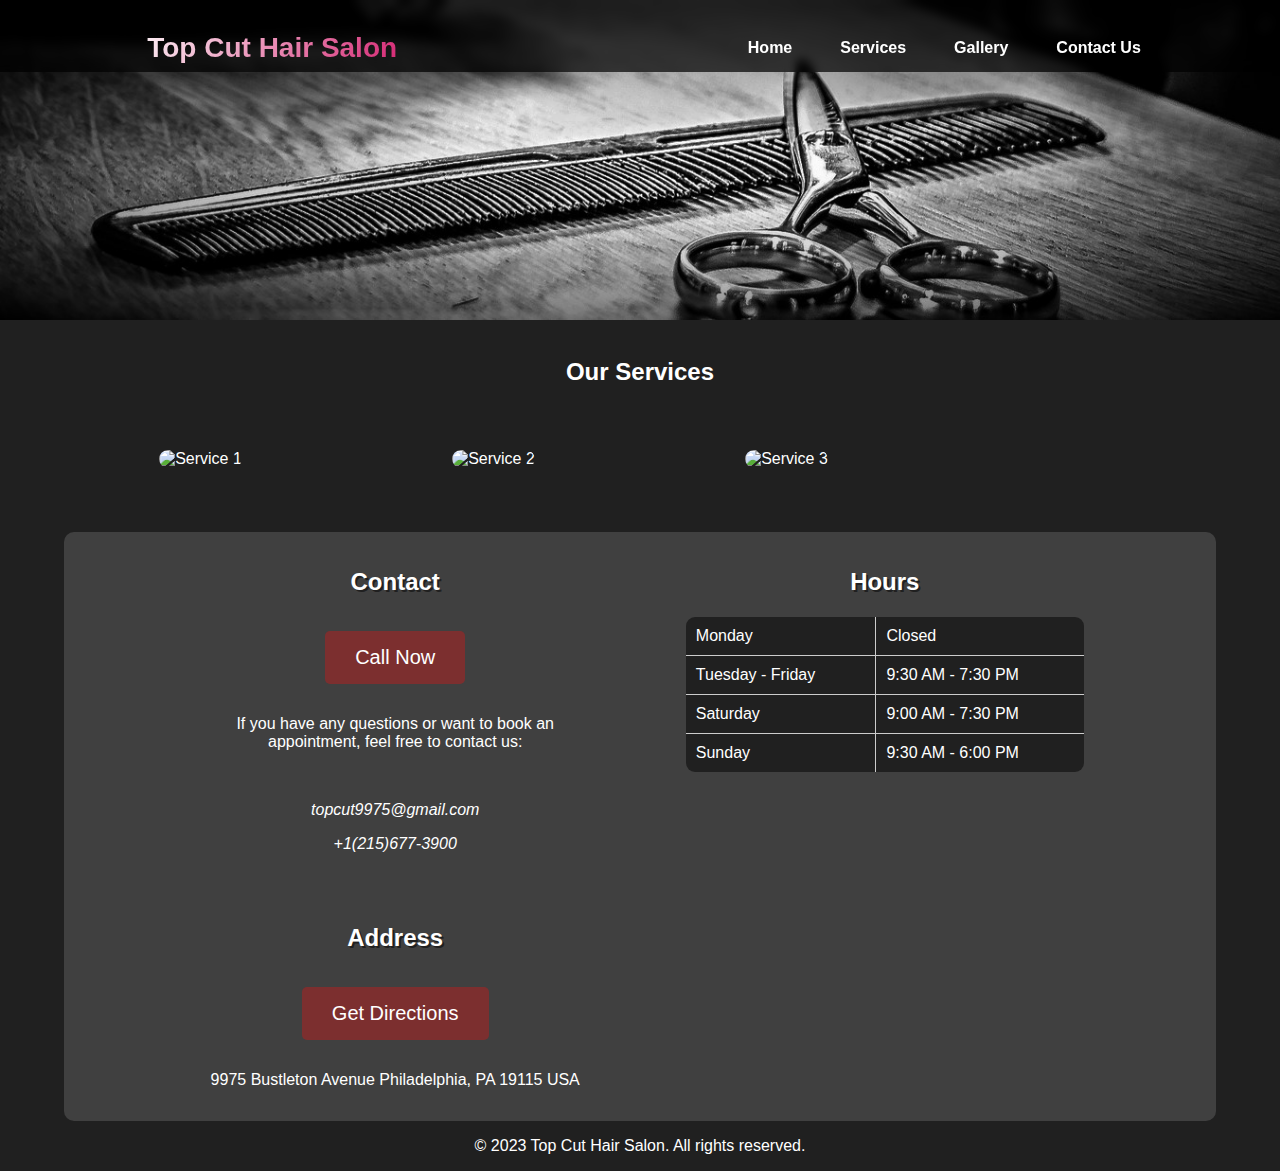
==== commit 86c559e5: "service gallery style update" ====
--- a/index.html
+++ b/index.html
@@ -43,7 +43,7 @@
         <img src="./src/images/test1.jpg" alt="Service 1">
         <div class="description-cover"></div>
         <div class="description">
-          <p>Perm</p>
+          <b>Perm</b>
         </div>
         <div class="description-clickable" onclick="openPopup('./src/images/test1.jpg', 'Service 1 Description')"></div>
       </div>
@@ -51,7 +51,7 @@
         <img src="./src/images/test2.jpg" alt="Service 2">
         <div class="description-cover"></div>
         <div class="description">
-          <p>Coloring</p>
+          <b>Coloring</b>
         </div>
         <div class="description-clickable" onclick="openPopup('./src/images/test2.jpg', 'Service 2 Description')"></div>
       </div>
@@ -59,7 +59,7 @@
         <img src="./src/images/test1.jpg" alt="Service 3">
         <div class="description-cover"></div>
         <div class="description">
-          <p>Service</p>
+          <b>Service</b>
         </div>
         <div class="description-clickable" onclick="openPopup('./src/images/test1.jpg', 'Service 3 Description')"></div>
       </div>
--- a/style.css
+++ b/style.css
@@ -236,16 +236,18 @@
 .grid-item img {
   max-width: 100%;
   height: auto;
+  border-radius: 10px;
 }
 
 /* Description styles */
 .grid-item .description {
   display: block;
   position: absolute;
-  color: #fff;
+  color: var(--text);
   padding: 20px;
   text-align: center;
-  top: 40%;
+  font-size: 2rem;
+  top: 35%;
   left: 0;
   right: 0;
   opacity: 0;
@@ -257,10 +259,11 @@
   right: 0;
   bottom: 0;
   opacity: 0;
-  background-color: rgba(0, 0, 0, 0.5); /* Background color for description */
+  background-color: rgba(0, 0, 0, 0.8); /* Background color for description */
   backdrop-filter: blur(5px); 
   -webkit-backdrop-filter: blur(5px); /* Safari support */
   position: absolute;
+  border-radius: 7px;
 }
 .grid-item .description-clickable {
   display: block;
@@ -297,15 +300,16 @@
   z-index: 1000;
   overflow: auto;
   text-align: center;
+  font-size: 1rem;
 }
 
 .popup-content {
-  top: 20%;
-  background-color: #fff;
+  top: 10%;
+  background-color: var(--primary);
   max-width: 80%;
   margin: auto;
-  padding: 20px;
   position: relative;
+  border-radius: 10px;
 }
 
 .popup-info {
@@ -317,6 +321,7 @@
   max-height: 80vh; /* Set a maximum height for the image */
   max-width: 80%; /* Set a maximum width for the image */
   margin-right: 20px; /* Add some spacing between image and description */
+  border-radius: 10px;
 }
 
 .popup-description {
@@ -325,10 +330,10 @@
 
 .close {
   position: absolute;
-  top: 10px;
-  right: 10px;
-  color: #000;
-  font-size: 30px;
+  top: 2.5%;
+  right: 2.5%;
+  color: var(--text);
+  font-size: 3rem;
   cursor: pointer;
 }
 
